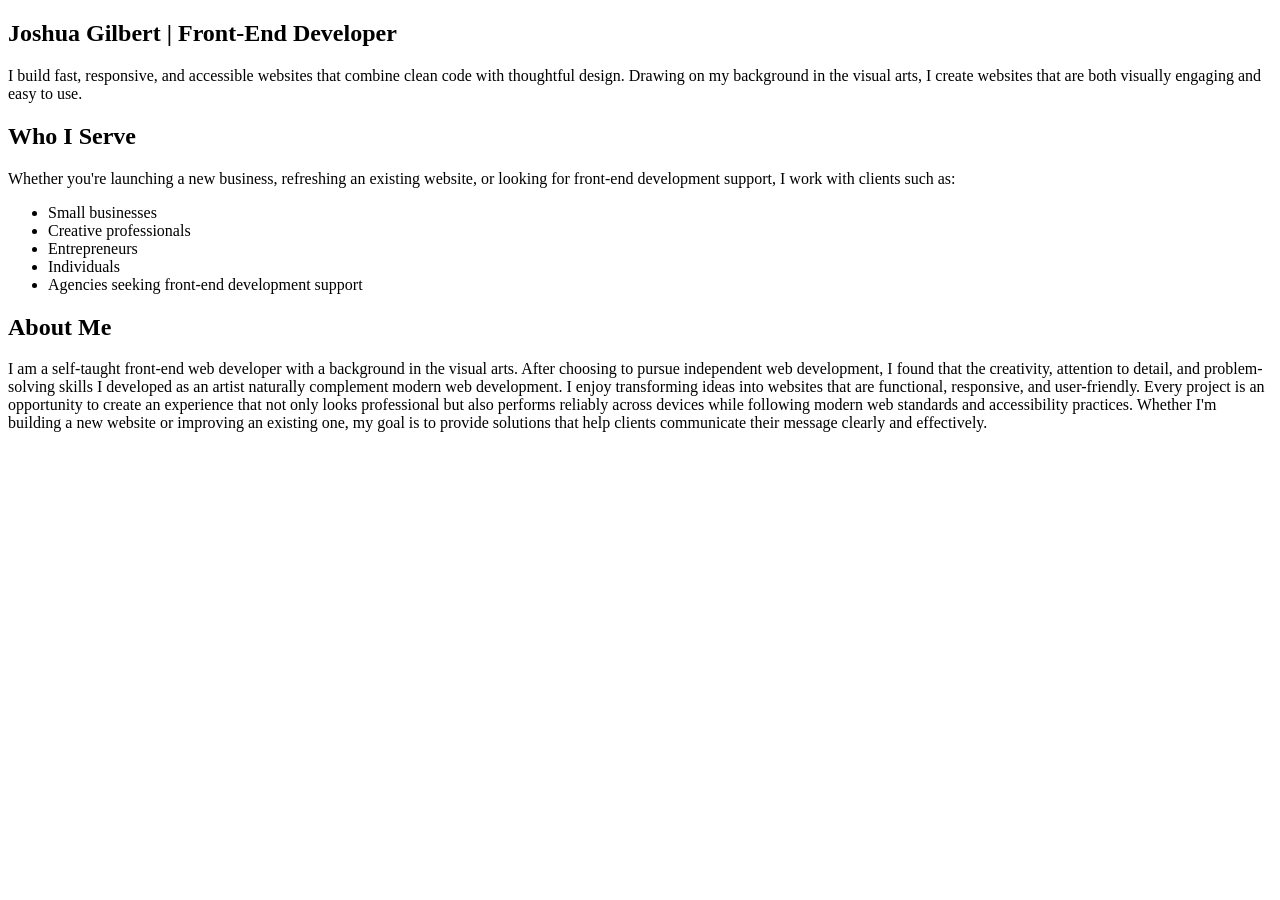
==== index.html @ 5f71c4e7 "Added About Me section" ====
<!DOCTYPE html>
<html lang="en">

<head>
    <meta charset="UTF-8">
    <meta name="viewport" content="width=device-width, initial-scale=1.0">

    <title>Joshua Gilbert | Front-End Developer</title>

    <link rel="stylesheet" href="css/style.css">
</head>

<body>

    <header>
        <nav>
            <!-- Navigation links go here -->
        </nav>
    </header>


    <main>

        <section class="hero">
            <h1>Joshua Gilbert | Front-End Developer</h1>
            <p>I build fast, responsive, and accessible websites that combine clean code with thoughtful design. Drawing on my background in the visual arts, I create websites that are both visually engaging and easy to use.</p>
        </section>


        <section class="clients">
    <h2>Who I Serve</h2>
    <p>Whether you're launching a new business, refreshing an existing website, or looking for front-end development support, I work with clients such as:</p>
    <ul>
        <li>Small businesses</li>
        <li>Creative professionals</li>
        <li>Entrepreneurs</li>
        <li>Individuals</li>
        <li>Agencies seeking front-end development support</li>
    </ul>
</section>






        <section class="about">
            <h2>About Me</h2>
            <p>I am a self-taught front-end web developer with a background in the visual arts. After choosing to pursue independent web development, I found that the creativity, attention to detail, and problem-solving skills I developed as an artist naturally complement modern web development.
                I enjoy transforming ideas into websites that are functional, responsive, and user-friendly. Every project is an opportunity to create an experience that not only looks professional but also performs reliably across devices while following modern web standards and accessibility practices.
                 Whether I'm building a new website or improving an existing one, my goal is to provide solutions that help clients communicate their message clearly and effectively.
            </p>
        </section>

    </main>


    <footer>
        <!-- Footer content goes here -->
    </footer>


    <script src="js/script.js"></script>

</body>

</html>
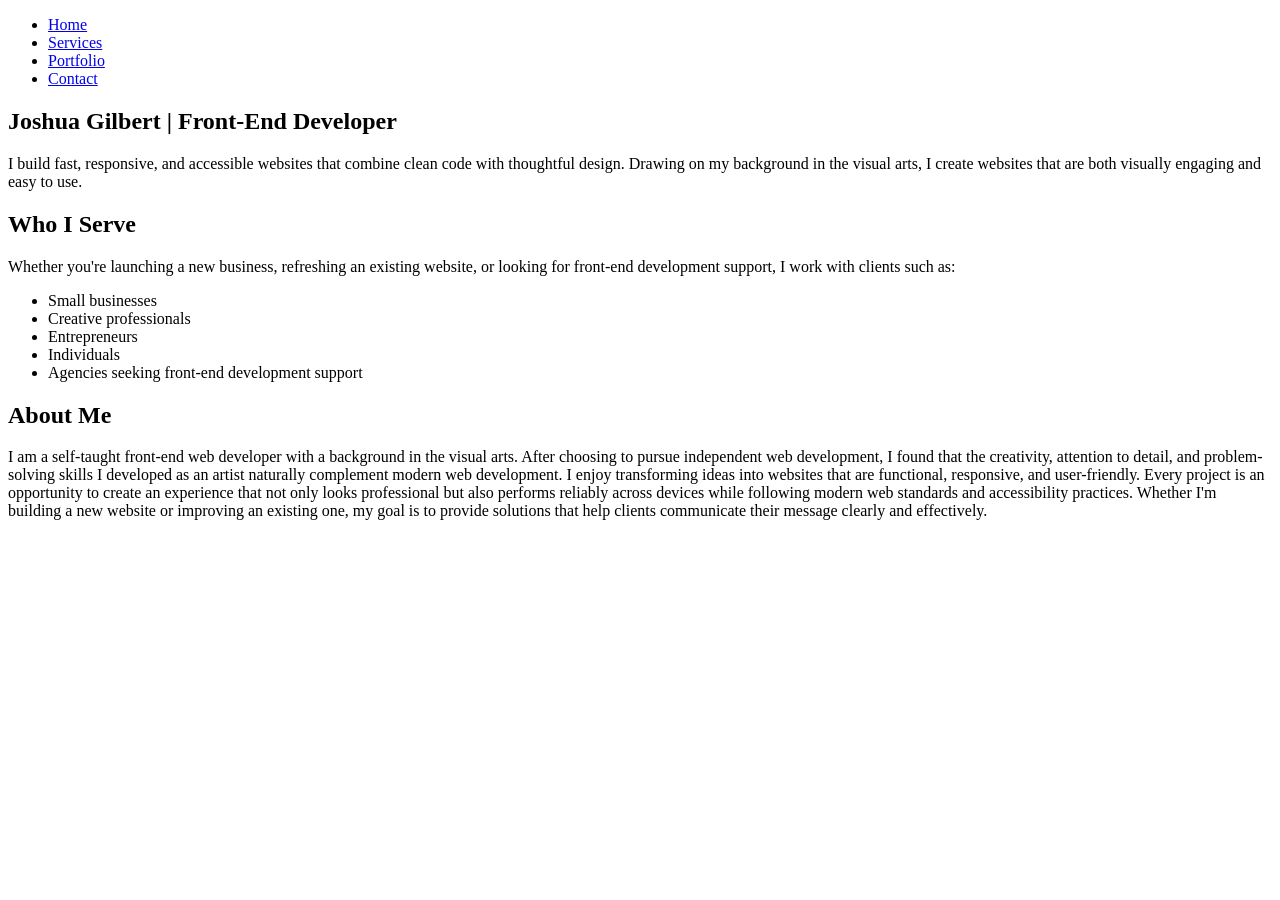
==== commit 6968b71c: "navigation links added to header section" ====
--- a/index.html
+++ b/index.html
@@ -14,7 +14,12 @@
 
     <header>
         <nav>
-            <!-- Navigation links go here -->
+            <ul>
+                <li><a href="#">Home</a></li>
+                <li><a href="#">Services</a></li>
+                <li><a href="#">Portfolio</a></li>
+                <li><a href="#">Contact</a></li>
+            </ul>
         </nav>
     </header>
 
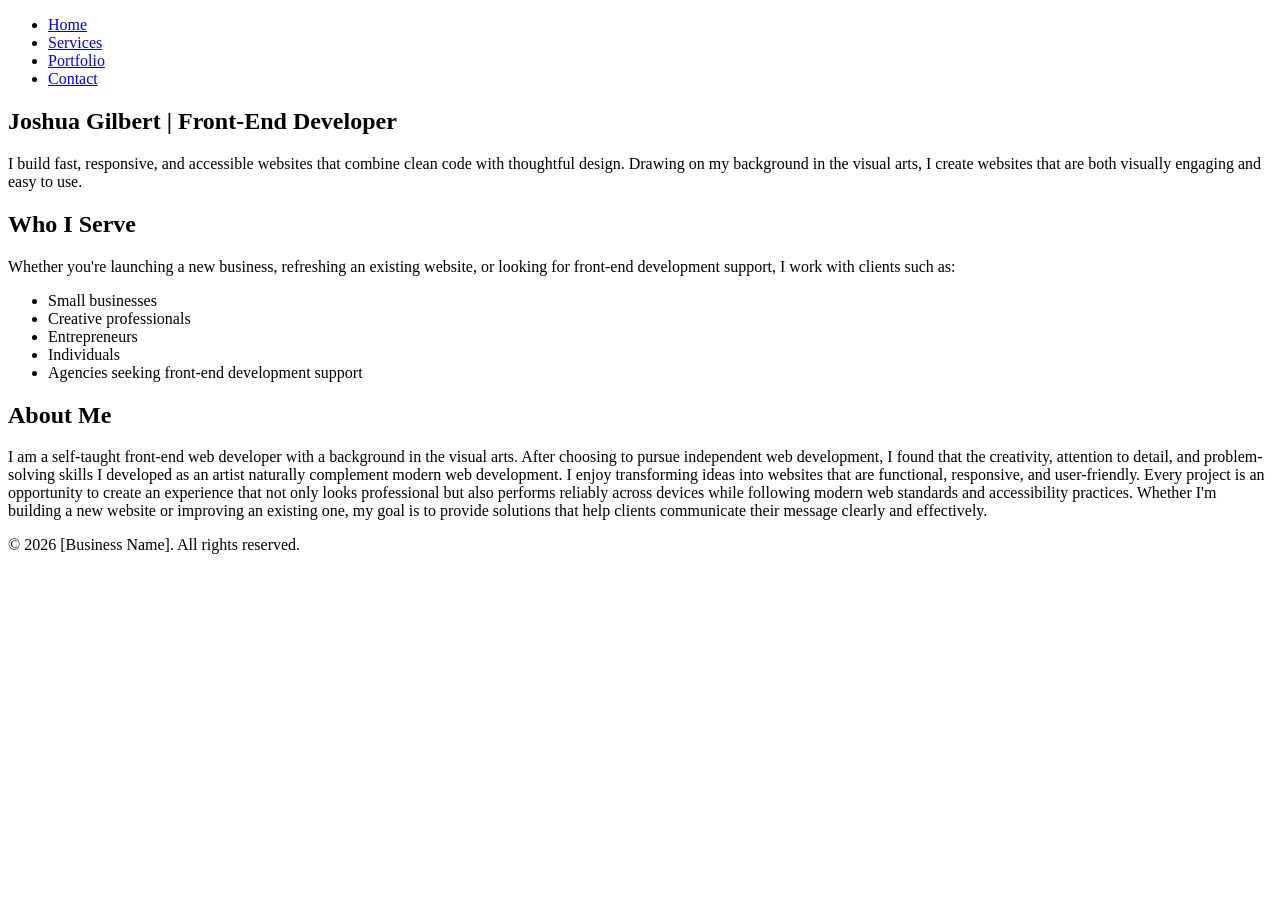
==== commit 7b899a19: "added footer content to html pages" ====
--- a/index.html
+++ b/index.html
@@ -15,10 +15,10 @@
     <header>
         <nav>
             <ul>
-                <li><a href="#">Home</a></li>
-                <li><a href="#">Services</a></li>
-                <li><a href="#">Portfolio</a></li>
-                <li><a href="#">Contact</a></li>
+                <li><a href="index.html">Home</a></li>
+                <li><a href="services.html">Services</a></li>
+                <li><a href="portfolio.html">Portfolio</a></li>
+                <li><a href="contact.html">Contact</a></li>
             </ul>
         </nav>
     </header>
@@ -61,8 +61,8 @@
 
 
     <footer>
-        <!-- Footer content goes here -->
-    </footer>
+    <p>&copy; 2026 [Business Name]. All rights reserved.</p>
+</footer>
 
 
     <script src="js/script.js"></script>
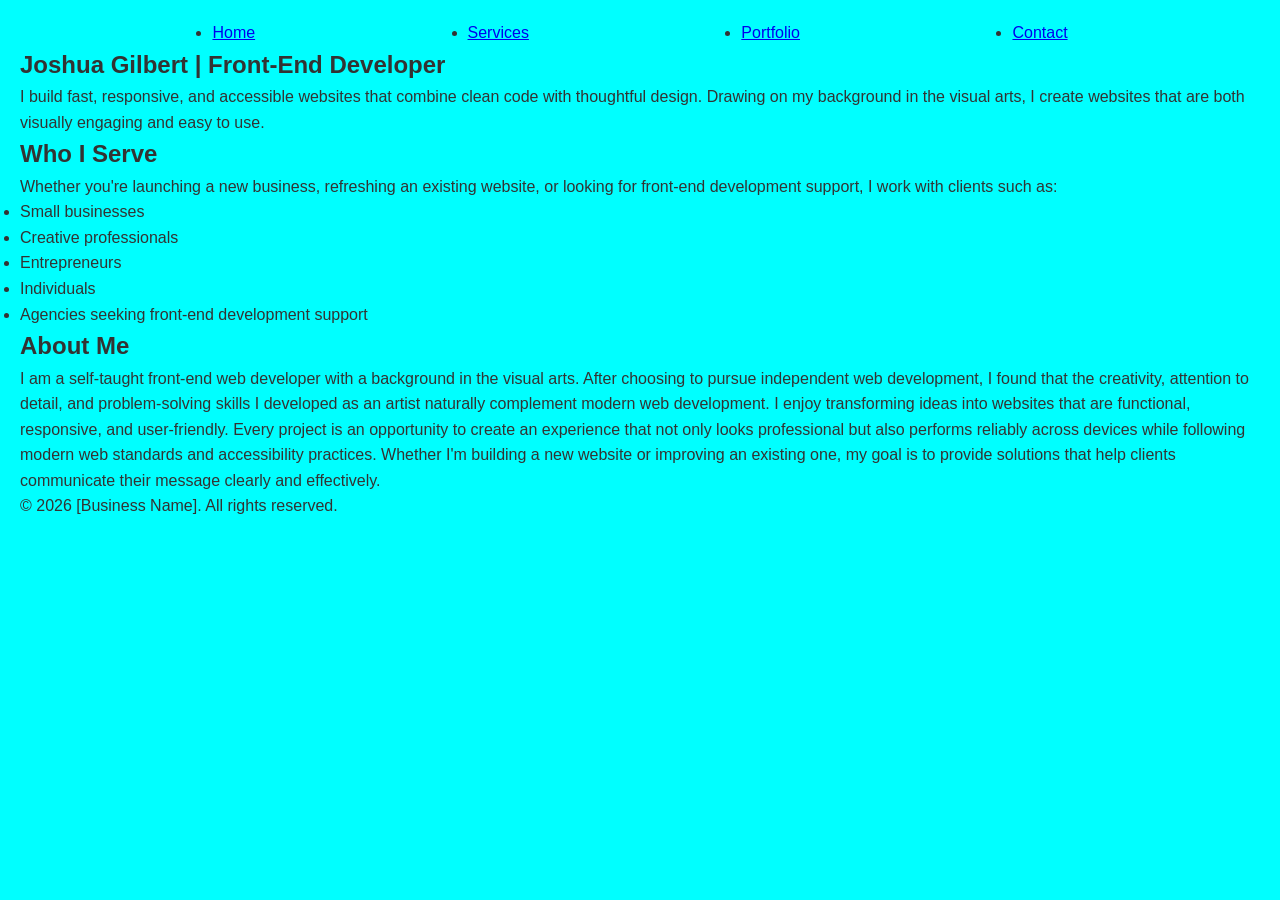
==== commit 3a15692a: "navigation list spacing" ====
--- a/index.html
+++ b/index.html
@@ -7,7 +7,7 @@
 
     <title>Joshua Gilbert | Front-End Developer</title>
 
-    <link rel="stylesheet" href="css/style.css">
+    <link rel="stylesheet" href="styles.css">
 </head>
 
 <body>
@@ -65,7 +65,7 @@
 </footer>
 
 
-    <script src="js/script.js"></script>
+    <script src="script.js"></script>
 
 </body>
 
--- a/styles.css
+++ b/styles.css
@@ -0,0 +1,30 @@
+* {
+    margin: 0;
+    padding: 0;
+    box-sizing: border-box;
+}
+
+body {
+  font-family: Arial, Helvetica, sans-serif; 
+  font-size: 16px; 
+  color:#333;
+  line-height: 1.6;
+  padding: 20px;
+  background-color: aqua;
+}
+
+
+header {
+    position: sticky;
+    top: 0;
+}
+
+nav {
+    width: 100%;
+}
+
+nav ul {
+    display: flex;
+    justify-content: space-evenly;
+    gap: 20px;
+}
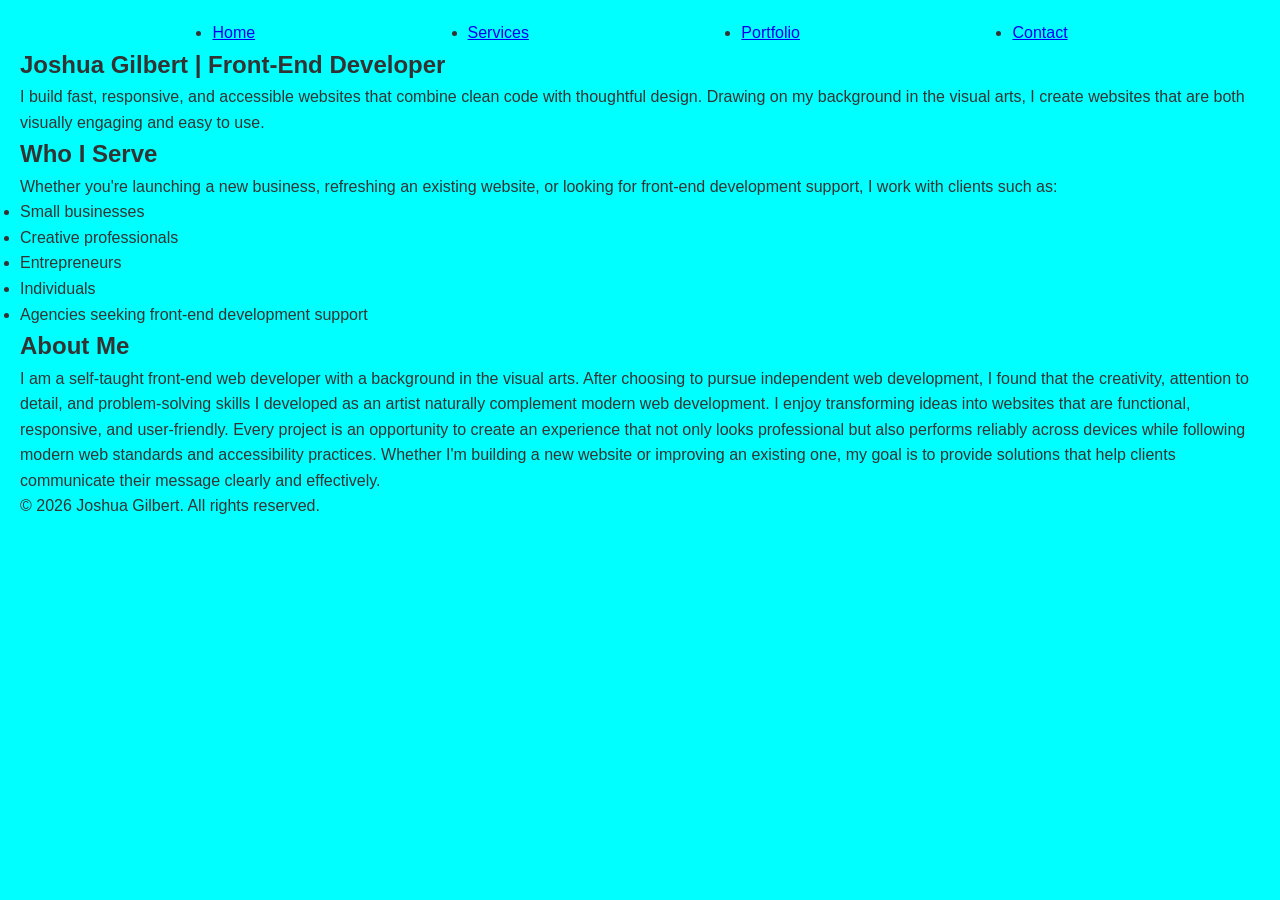
==== commit 6d9353cd: "added image to portfolio section card with alt text" ====
--- a/index.html
+++ b/index.html
@@ -60,8 +60,15 @@
     </main>
 
 
+
+
+
+
+
+
+    
     <footer>
-    <p>&copy; 2026 [Business Name]. All rights reserved.</p>
+    <p>&copy; 2026 Joshua Gilbert. All rights reserved.</p>
 </footer>
 
 
--- a/styles.css
+++ b/styles.css
@@ -27,4 +27,16 @@
     display: flex;
     justify-content: space-evenly;
     gap: 20px;
+}
+
+
+img {
+    max-width: 100%;
+    height: auto;
+}
+
+.project img {
+    width: 100%;
+    max-width: 600px;
+    height: auto;
 }
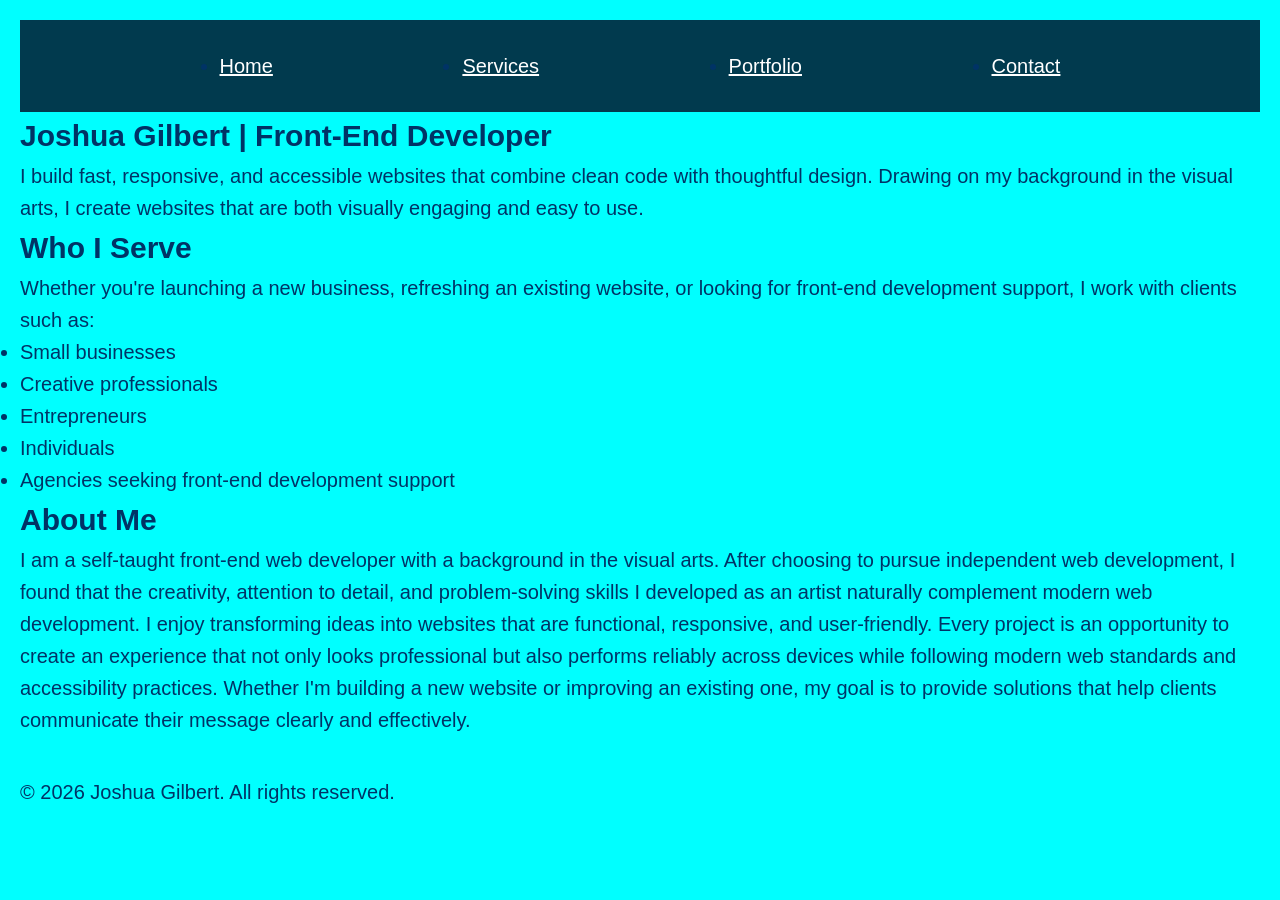
==== commit d811d5d4: "added project list container" ====
--- a/index.html
+++ b/index.html
@@ -72,7 +72,7 @@
 </footer>
 
 
-    <script src="script.js"></script>
+    
 
 </body>
 
--- a/styles.css
+++ b/styles.css
@@ -6,8 +6,8 @@
 
 body {
   font-family: Arial, Helvetica, sans-serif; 
-  font-size: 16px; 
-  color:#333;
+  font-size: 20px; 
+  color:#003366;
   line-height: 1.6;
   padding: 20px;
   background-color: aqua;
@@ -17,6 +17,9 @@
 header {
     position: sticky;
     top: 0;
+    background-color: #02354af8;
+    color: #003366;
+    padding: 30px;
 }
 
 nav {
@@ -29,6 +32,15 @@
     gap: 20px;
 }
 
+nav a {
+    color:white;
+    font-size: 20px;
+    margin-right: auto;
+}
+
+
+
+
 
 img {
     max-width: 100%;
@@ -39,4 +51,19 @@
     width: 100%;
     max-width: 600px;
     height: auto;
+}
+
+
+.project {
+    padding: 20px;
+    margin-bottom: 30px;
+    border: 5px solid darkblue;
+    margin-right: 15px;
+    border-radius: 10px;
+    background-color: #f8f8f8;
+}
+
+
+footer {
+    margin-top: 40px;
 }
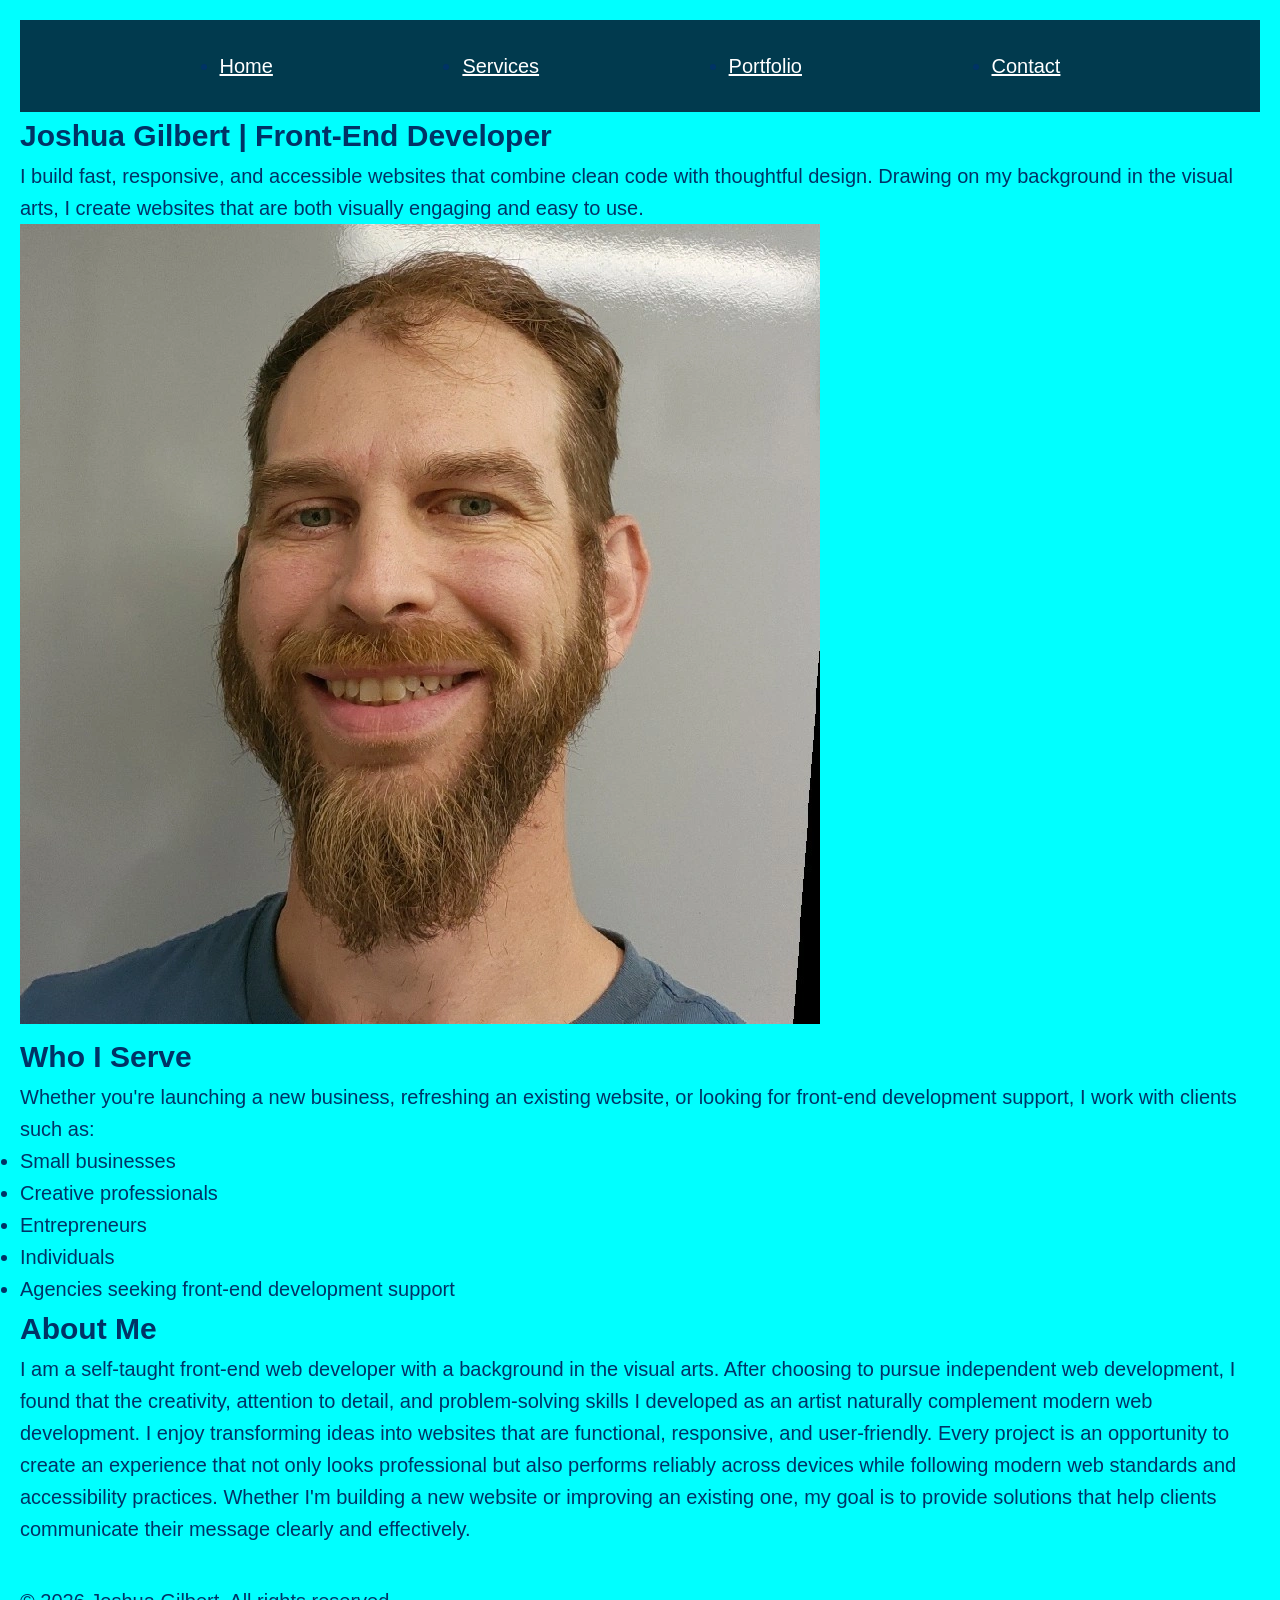
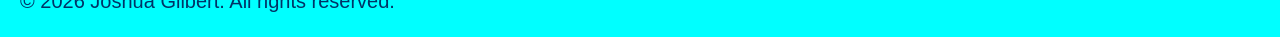
==== commit 6a3b5e75: "profile picture added to hero section" ====
--- a/index.html
+++ b/index.html
@@ -29,7 +29,15 @@
         <section class="hero">
             <h1>Joshua Gilbert | Front-End Developer</h1>
             <p>I build fast, responsive, and accessible websites that combine clean code with thoughtful design. Drawing on my background in the visual arts, I create websites that are both visually engaging and easy to use.</p>
+        
+         <div class="hero-image">
+        <img src="images/profile pic.png" alt="Joshua Gilbert Profile Photo">
+    </div>
+        
+        
         </section>
+
+        
 
 
         <section class="clients">
--- a/styles.css
+++ b/styles.css
@@ -17,6 +17,7 @@
 header {
     position: sticky;
     top: 0;
+    z-index: 1000;
     background-color: #02354af8;
     color: #003366;
     padding: 30px;
@@ -63,6 +64,45 @@
     background-color: #f8f8f8;
 }
 
+#project-list {
+    position: relative;
+    display: flex;
+    align-items: center;
+    justify-content: center;
+}
+
+.category-carousel {
+    display: flex;
+    align-items: center;
+    justify-content: space-between;
+    max-width: 700px;
+    margin: 20px auto;
+}
+
+
+#prev-category,
+#next-category {
+    font-size: 32px;
+    font-weight: bold;
+    padding: 12px 18px;
+    cursor: pointer;
+    border: 2px solid darkblue;
+    border-radius: 8px;
+    background-color: white;
+    color: darkblue;
+}
+
+#prev-category {
+    margin-right: 20px;
+}
+
+#next-category {
+    margin-left: 20px;
+}
+
+
+
+
 
 footer {
     margin-top: 40px;
